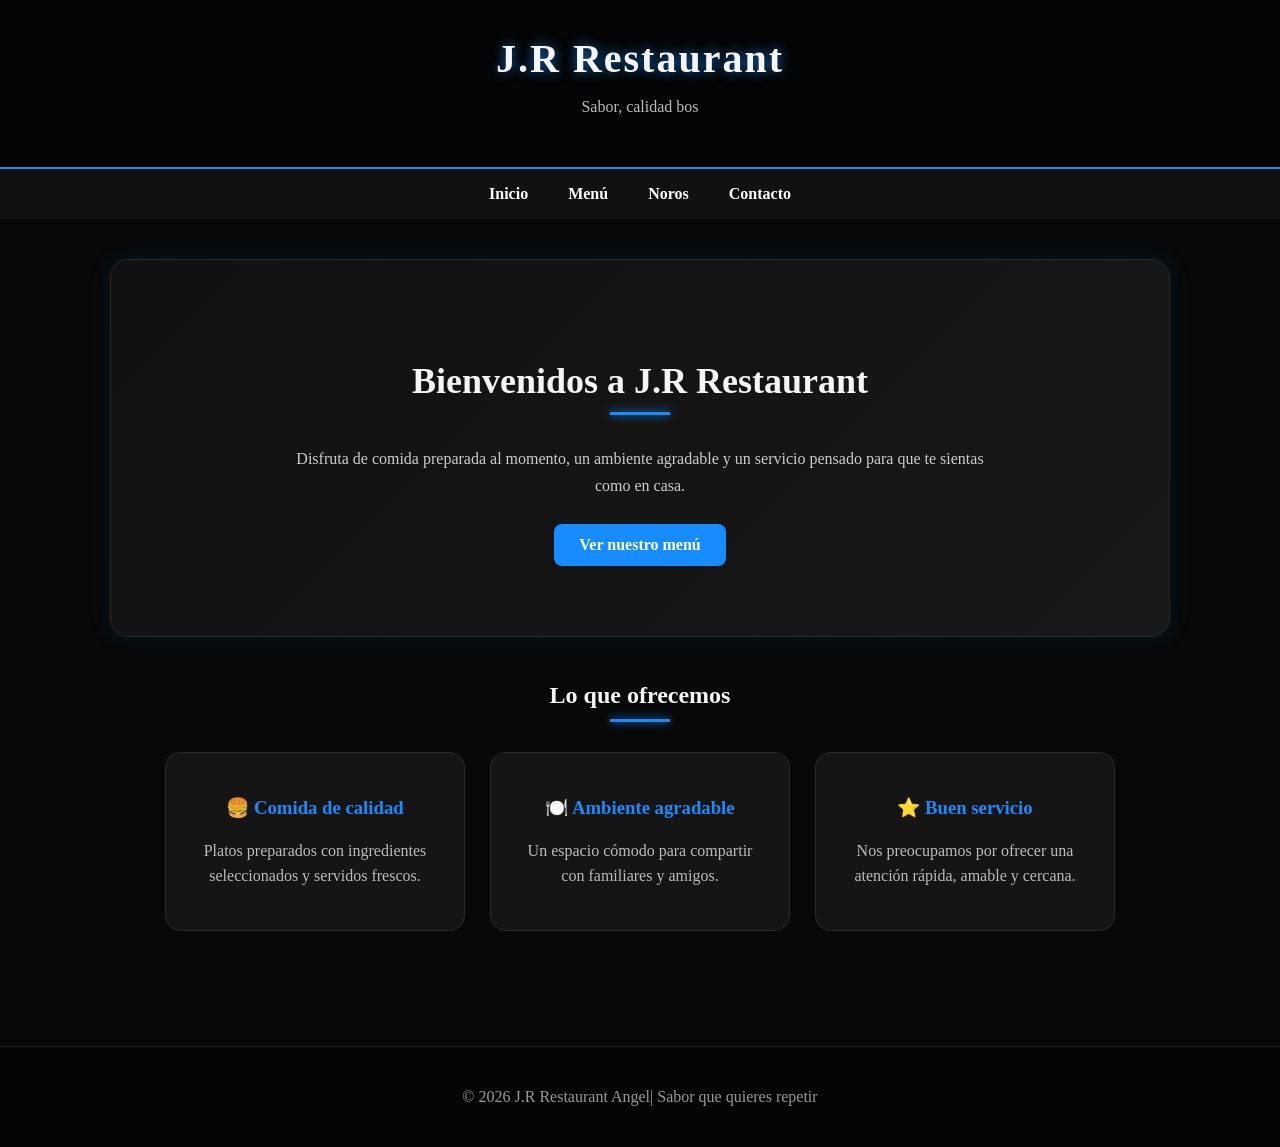
==== index.html @ 39778475 "Confirmacion" ====
<!DOCTYPE html>
<html lang="es">
<head>
    <meta charset="UTF-8">
    <meta name="viewport" content="width=device-width, initial-scale=1.0">
    <title>J.R Restaurante | Inicio</title>
    <link rel="stylesheet" href="css/style.css">
</head>

<body>

<header>
    <h1>J.R Restaurant</h1>
    <p>Sabor, calidad  bos</p>
</header>

<nav>
    <ul>
        <li><a href="index.html">Inicio</a></li>
        <li><a href="menu.html">Menú</a></li>
        <li><a href="nosotros.html">Noros</a></li>
        <li><a href="contacto.html">Contacto</a></li>
    </ul>
</nav>

<main>

    <section class="hero">
        <h2>Bienvenidos a J.R Restaurant</h2>
        <p>
            Disfruta de comida preparada al momento, un ambiente agradable
            y un servicio pensado para que te sientas como en casa.
        </p>

        <a class="boton" href="menu.html">Ver nuestro menú</a>
    </section>

    <section>
        <h2>Lo que ofrecemos</h2>

        <div class="tarjetas">

            <article>
                <h3>🍔 Comida de calidad</h3>
                <p>
                    Platos preparados con ingredientes seleccionados
                    y servidos frescos.
                </p>
            </article>

            <article>
                <h3>🍽️ Ambiente agradable</h3>
                <p>
                    Un espacio cómodo para compartir con familiares
                    y amigos.
                </p>
            </article>

            <article>
                <h3>⭐ Buen servicio</h3>
                <p>
                    Nos preocupamos por ofrecer una atención rápida,
                    amable y cercana.
                </p>
            </article>

        </div>
    </section>

</main>

<footer>
    <p>© 2026 J.R Restaurant Angel| Sabor que quieres repetir</p>
</footer>

</body>
</html>
---- css/style.css ----
* {
    box-sizing: border-box;
    scroll-behavior: smooth;
}

body {
    margin: 0;
    font-family: Georgia, serif;
    background: #080808;
    color: #f5f5f5;
}

/* ENCABEZADO */

header {
    background: #050505;
    text-align: center;
    padding: 35px 20px;
    border-bottom: 2px solid #168cff;
    box-shadow: 0 0 20px rgba(22, 140, 255, 0.25);
}

header h1 {
    margin: 0;
    font-size: 40px;
    letter-spacing: 2px;
    text-shadow: 0 0 12px rgba(22, 140, 255, 0.7);
}

header p {
    color: #bbbbbb;
}

/* NAVEGACIÓN */

nav {
    background: #111;
    padding: 16px;
    text-align: center;
}

nav ul {
    list-style: none;
    padding: 0;
    margin: 0;
}

nav li {
    display: inline-block;
    margin: 0 18px;
}

nav a {
    color: white;
    text-decoration: none;
    font-weight: bold;
    transition: 0.3s;
}

nav a:hover {
    color: #168cff;
    text-shadow: 0 0 8px #168cff;
}

/* CONTENIDO */

main {
    max-width: 1100px;
    margin: auto;
    padding: 40px 20px;
}

section {
    margin-bottom: 45px;
}

h2 {
    text-align: center;
    margin-bottom: 30px;
}

h2::after {
    content: "";
    display: block;
    width: 60px;
    height: 3px;
    background: #168cff;
    margin: 10px auto;
    box-shadow: 0 0 10px #168cff;
}

/* INICIO */

.hero {
    text-align: center;
    padding: 70px 25px;
    background: linear-gradient(135deg, #111, #181818);
    border-radius: 18px;
    border: 1px solid #292929;
    box-shadow: 0 0 25px rgba(22, 140, 255, 0.12);
}

.hero h2 {
    font-size: 36px;
}

.hero p {
    max-width: 700px;
    margin: auto auto 25px;
    color: #cccccc;
    line-height: 1.7;
}

/* BOTONES */

.boton {
    display: inline-block;
    background: #168cff;
    color: white;
    text-decoration: none;
    padding: 12px 25px;
    border-radius: 8px;
    font-weight: bold;
    transition: 0.3s;
}

.boton:hover {
    background: #0b75d1;
    box-shadow: 0 0 15px rgba(22, 140, 255, 0.6);
}

/* TARJETAS */

.tarjetas {
    display: flex;
    flex-wrap: wrap;
    justify-content: center;
    gap: 25px;
}

.tarjetas article {
    background: #151515;
    width: 300px;
    padding: 25px;
    border-radius: 15px;
    border: 1px solid #292929;
    text-align: center;
    transition: 0.3s;
}

.tarjetas article:hover {
    transform: translateY(-7px);
    border-color: #168cff;
    box-shadow: 0 0 20px rgba(22, 140, 255, 0.25);
}

.tarjetas h3 {
    color: #168cff;
}

.tarjetas p {
    color: #bbbbbb;
    line-height: 1.6;
}

/* PLATOS */

.platos {
    display: flex;
    flex-wrap: wrap;
    justify-content: center;
    gap: 25px;
}

.plato {
    background: #151515;
    width: 300px;
    padding: 15px;
    border-radius: 15px;
    border: 1px solid #292929;
    text-align: center;
    transition: 0.3s;
}

.plato:hover {
    transform: translateY(-8px);
    border-color: #168cff;
    box-shadow: 0 0 20px rgba(22, 140, 255, 0.35);
}

.plato img {
    width: 100%;
    height: 190px;
    object-fit: cover;
    border-radius: 10px;
}

.plato p {
    color: #bbbbbb;
    line-height: 1.5;
}

.plato strong {
    color: #168cff;
    font-size: 21px;
}

/* INFORMACIÓN Y CONTACTO */

.informacion,
.contacto,
.especial {
    background: #151515;
    padding: 30px;
    border-radius: 15px;
    border-left: 4px solid #168cff;
    line-height: 1.7;
    box-shadow: 0 5px 20px rgba(0, 0, 0, 0.4);
}

.informacion p,
.contacto p,
.especial p {
    color: #cccccc;
}

/* PIE DE PÁGINA */

footer {
    background: #050505;
    color: #999;
    text-align: center;
    padding: 25px;
    border-top: 1px solid #222;
    margin-top: 30px;
}

/* CELULARES */

@media (max-width: 600px) {

    header h1 {
        font-size: 30px;
    }

    nav li {
        display: block;
        margin: 12px 0;
    }

    .hero h2 {
        font-size: 28px;
    }

    .plato,
    .tarjetas article {
        width: 100%;
    }
}
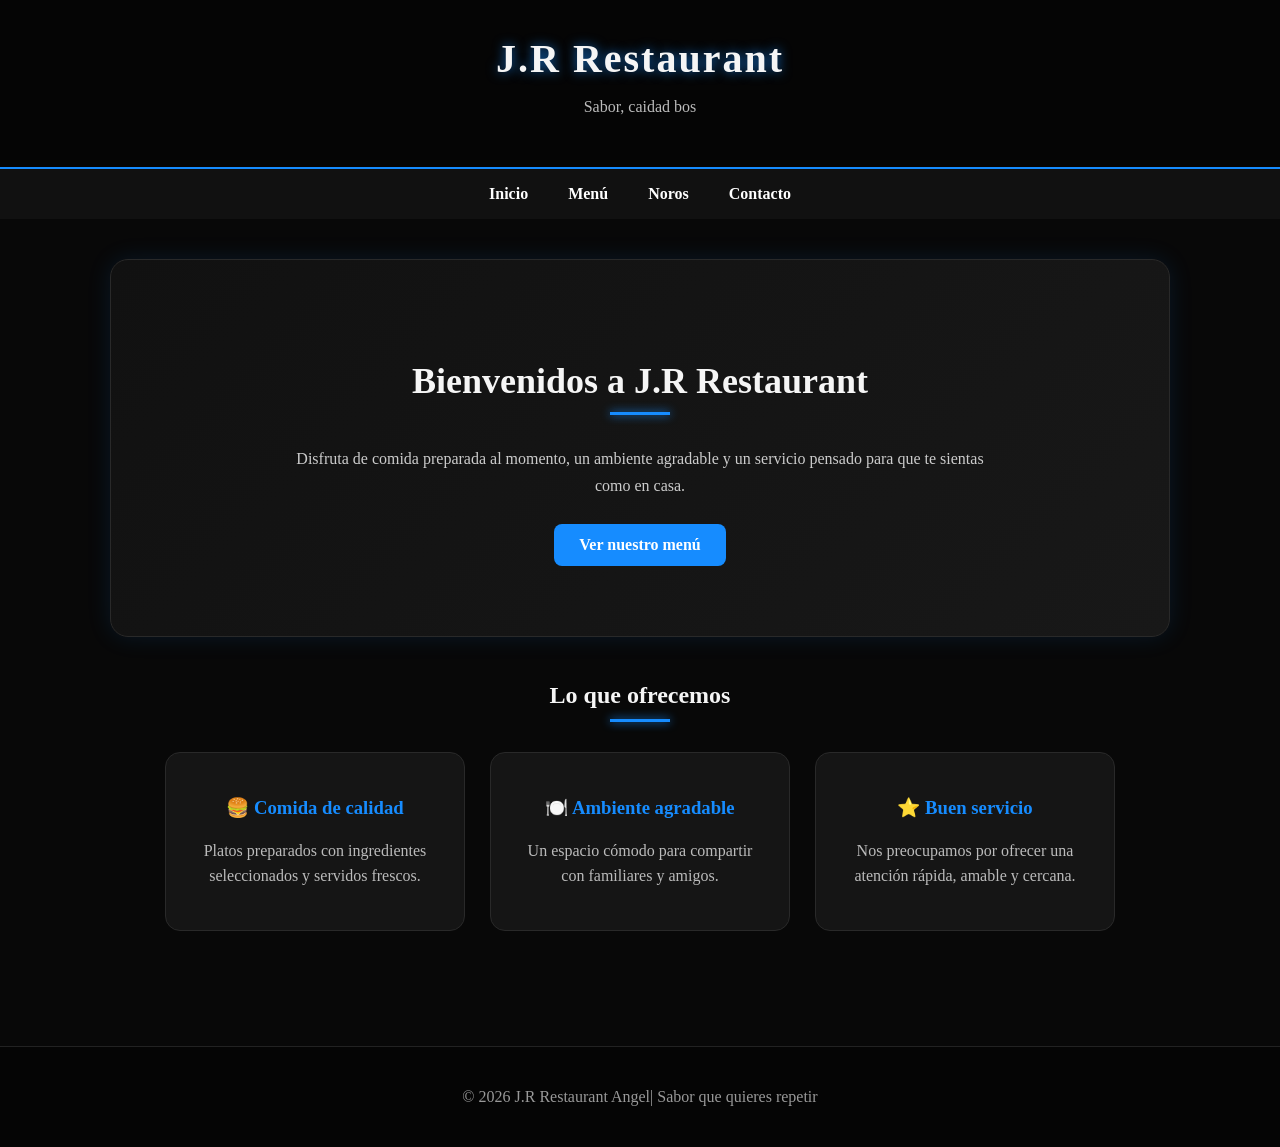
==== commit 8dce5f9c: "Confirmación" ====
--- a/index.html
+++ b/index.html
@@ -11,7 +11,7 @@
 
 <header>
     <h1>J.R Restaurant</h1>
-    <p>Sabor, calidad  bos</p>
+    <p>Sabor, caidad  bos</p>
 </header>
 
 <nav>
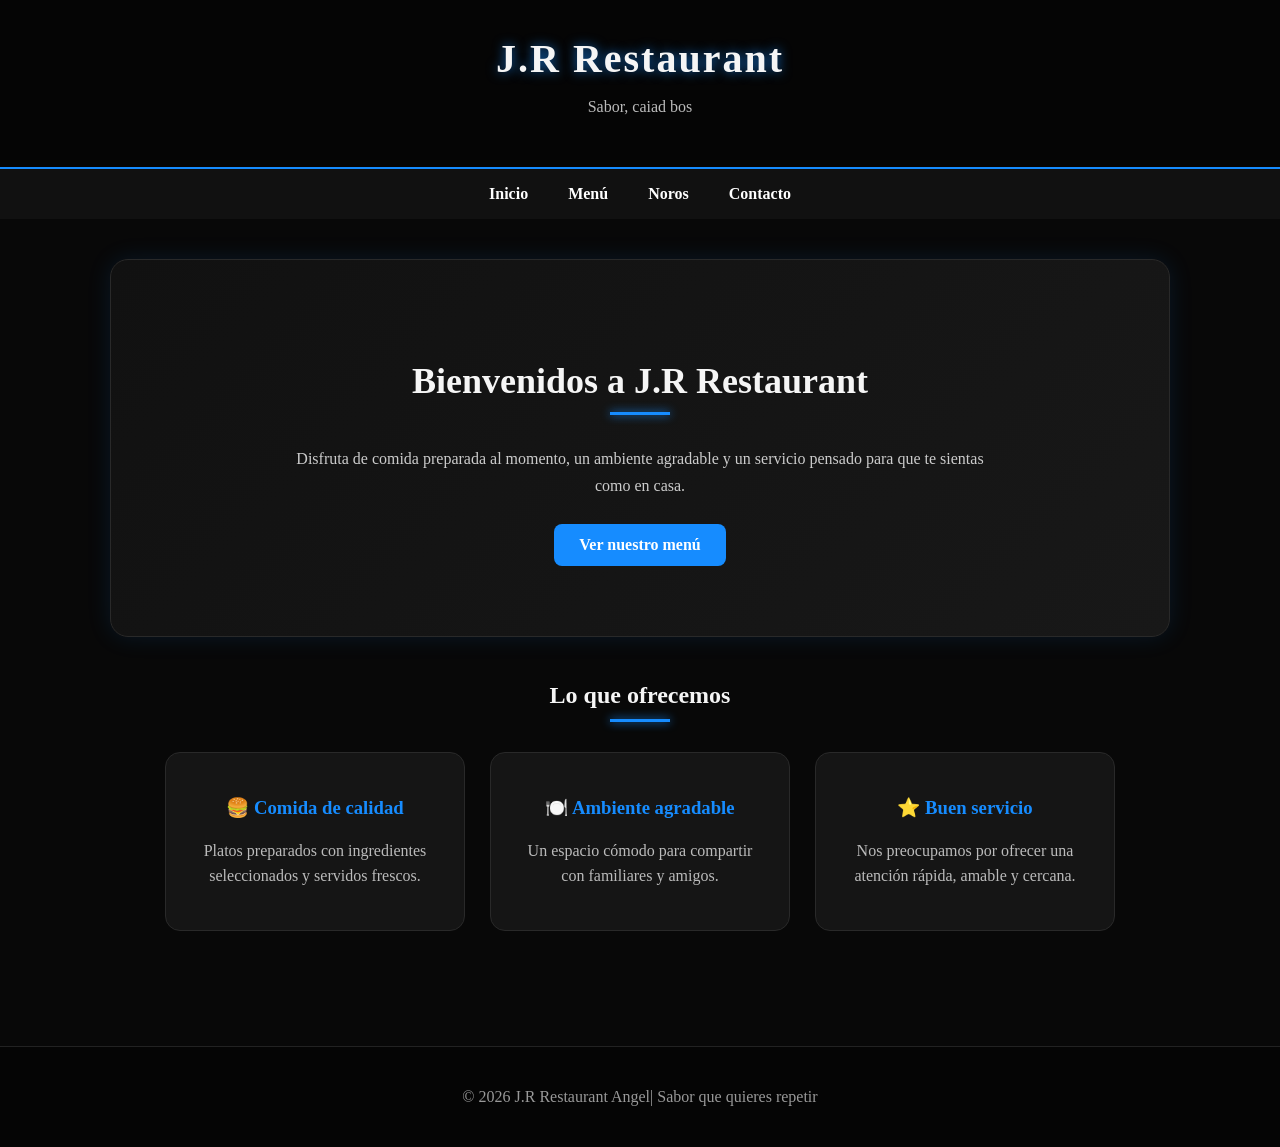
==== commit 6d008b5a: "Commit" ====
--- a/index.html
+++ b/index.html
@@ -11,7 +11,7 @@
 
 <header>
     <h1>J.R Restaurant</h1>
-    <p>Sabor, caidad  bos</p>
+    <p>Sabor, caiad  bos</p>
 </header>
 
 <nav>
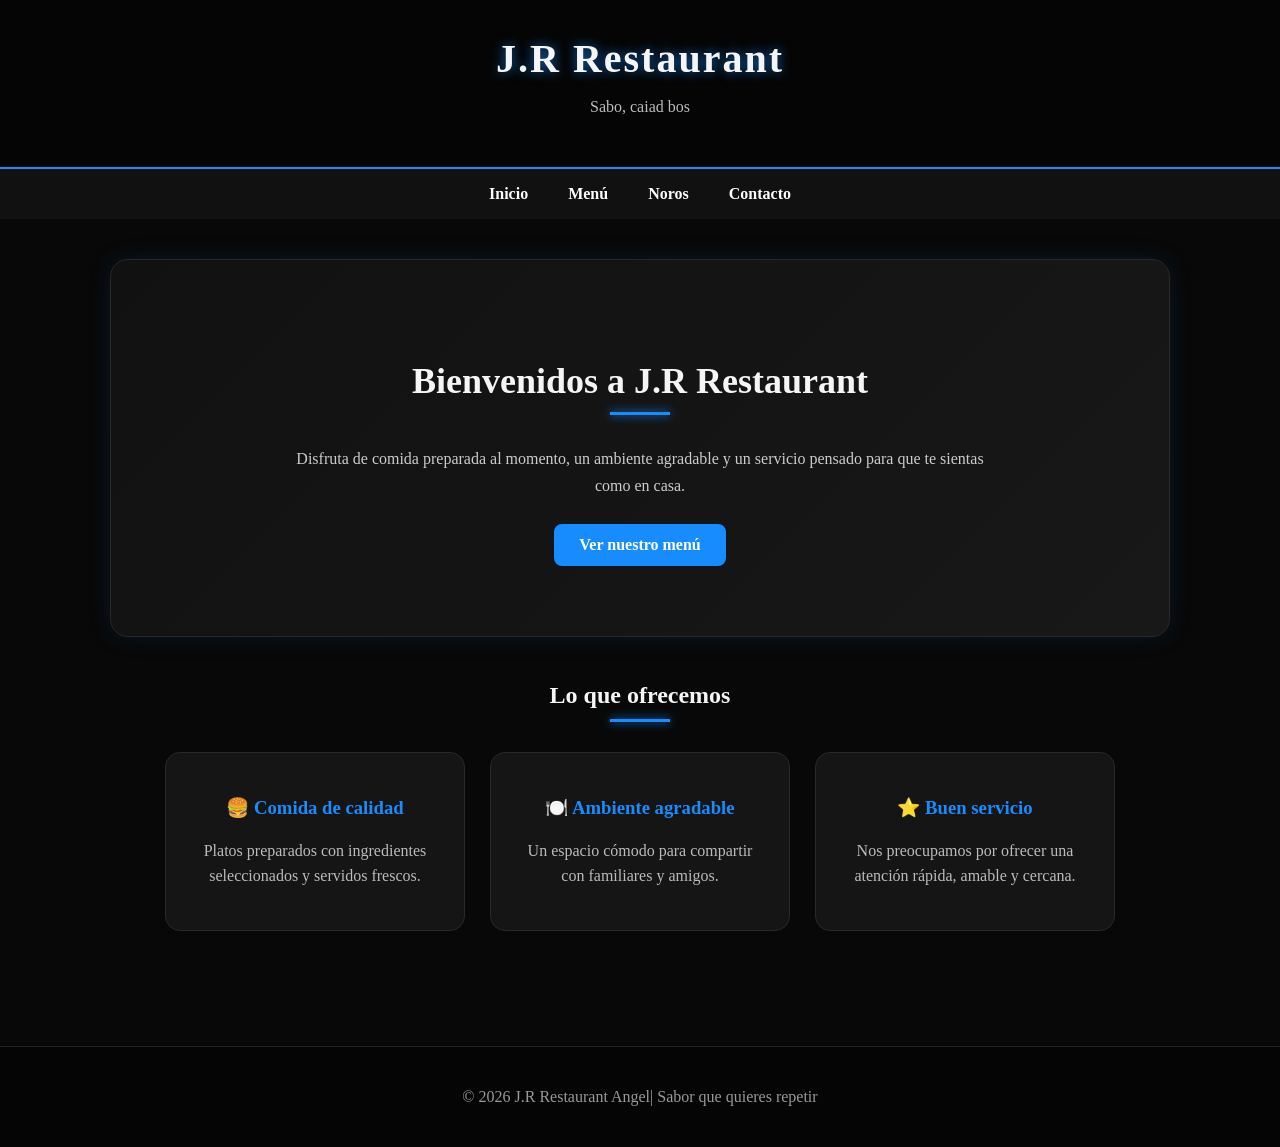
==== commit 32bc8ea5: "Actualizacion de la pagina" ====
--- a/index.html
+++ b/index.html
@@ -11,7 +11,7 @@
 
 <header>
     <h1>J.R Restaurant</h1>
-    <p>Sabor, caiad  bos</p>
+    <p>Sabo, caiad  bos</p>
 </header>
 
 <nav>
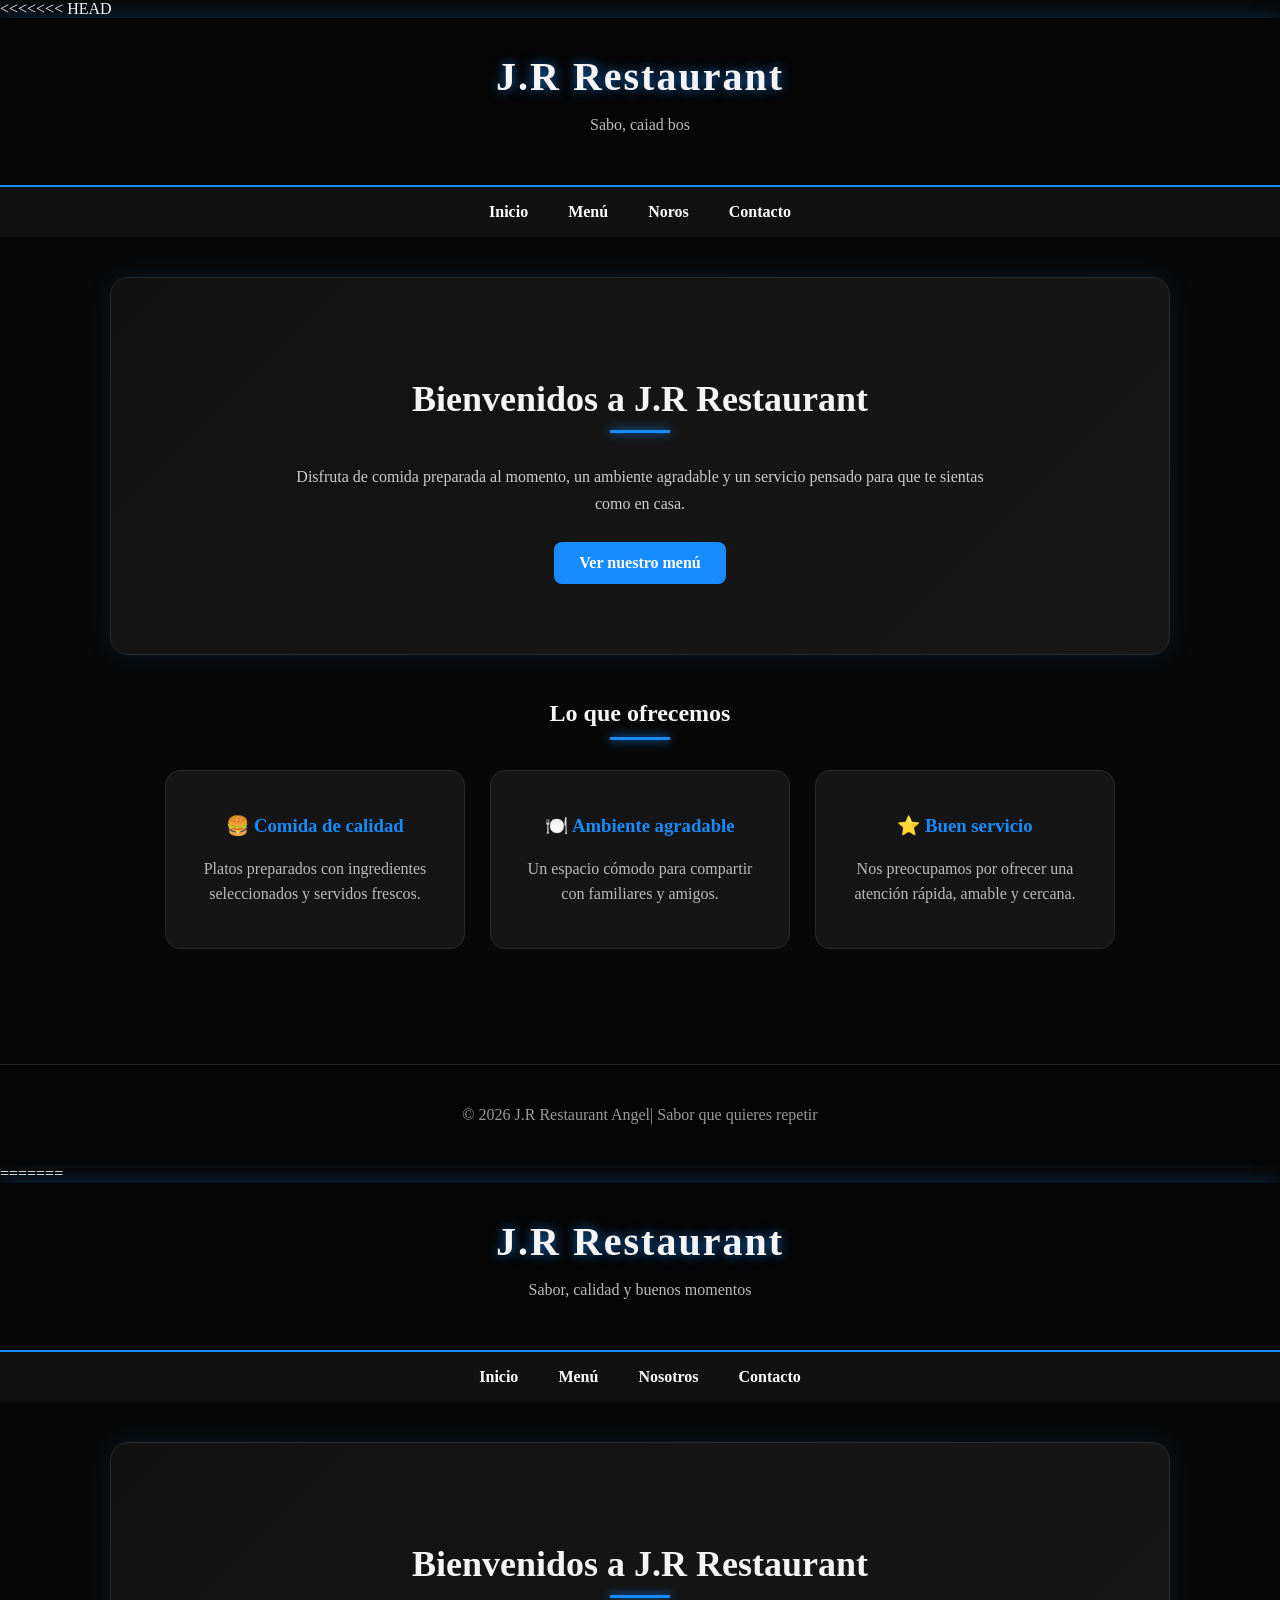
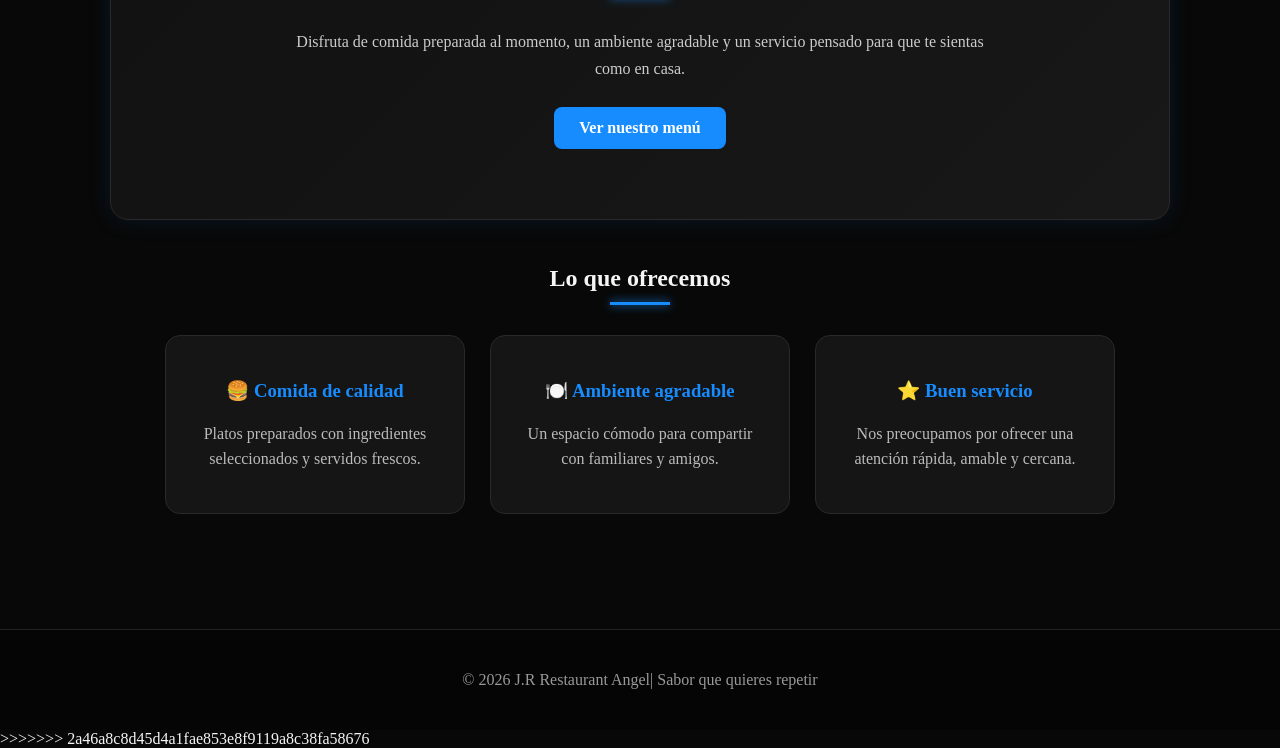
==== commit 539d586e: "Actualizacion de la pagina" ====
--- a/index.html
+++ b/index.html
@@ -1,3 +1,4 @@
+<<<<<<< HEAD
 <!DOCTYPE html>
 <html lang="es">
 <head>
@@ -74,4 +75,82 @@
 </footer>
 
 </body>
+=======
+<!DOCTYPE html>
+<html lang="es">
+<head>
+    <meta charset="UTF-8">
+    <meta name="viewport" content="width=device-width, initial-scale=1.0">
+    <title>J.R Restaurante | Inicio</title>
+    <link rel="stylesheet" href="css/style.css">
+</head>
+
+<body>
+
+<header>
+    <h1>J.R Restaurant</h1>
+    <p>Sabor, calidad y buenos momentos</p>
+</header>
+
+<nav>
+    <ul>
+        <li><a href="index.html">Inicio</a></li>
+        <li><a href="menu.html">Menú</a></li>
+        <li><a href="nosotros.html">Nosotros</a></li>
+        <li><a href="contacto.html">Contacto</a></li>
+    </ul>
+</nav>
+
+<main>
+
+    <section class="hero">
+        <h2>Bienvenidos a J.R Restaurant</h2>
+        <p>
+            Disfruta de comida preparada al momento, un ambiente agradable
+            y un servicio pensado para que te sientas como en casa.
+        </p>
+
+        <a class="boton" href="menu.html">Ver nuestro menú</a>
+    </section>
+
+    <section>
+        <h2>Lo que ofrecemos</h2>
+
+        <div class="tarjetas">
+
+            <article>
+                <h3>🍔 Comida de calidad</h3>
+                <p>
+                    Platos preparados con ingredientes seleccionados
+                    y servidos frescos.
+                </p>
+            </article>
+
+            <article>
+                <h3>🍽️ Ambiente agradable</h3>
+                <p>
+                    Un espacio cómodo para compartir con familiares
+                    y amigos.
+                </p>
+            </article>
+
+            <article>
+                <h3>⭐ Buen servicio</h3>
+                <p>
+                    Nos preocupamos por ofrecer una atención rápida,
+                    amable y cercana.
+                </p>
+            </article>
+
+        </div>
+    </section>
+
+</main>
+
+<footer>
+    <p>© 2026 J.R Restaurant Angel| Sabor que quieres repetir</p>
+</footer>
+
+</body>
+>>>>>>> 2a46a8c8d45d4a1fae853e8f9119a8c38fa58676
 </html>
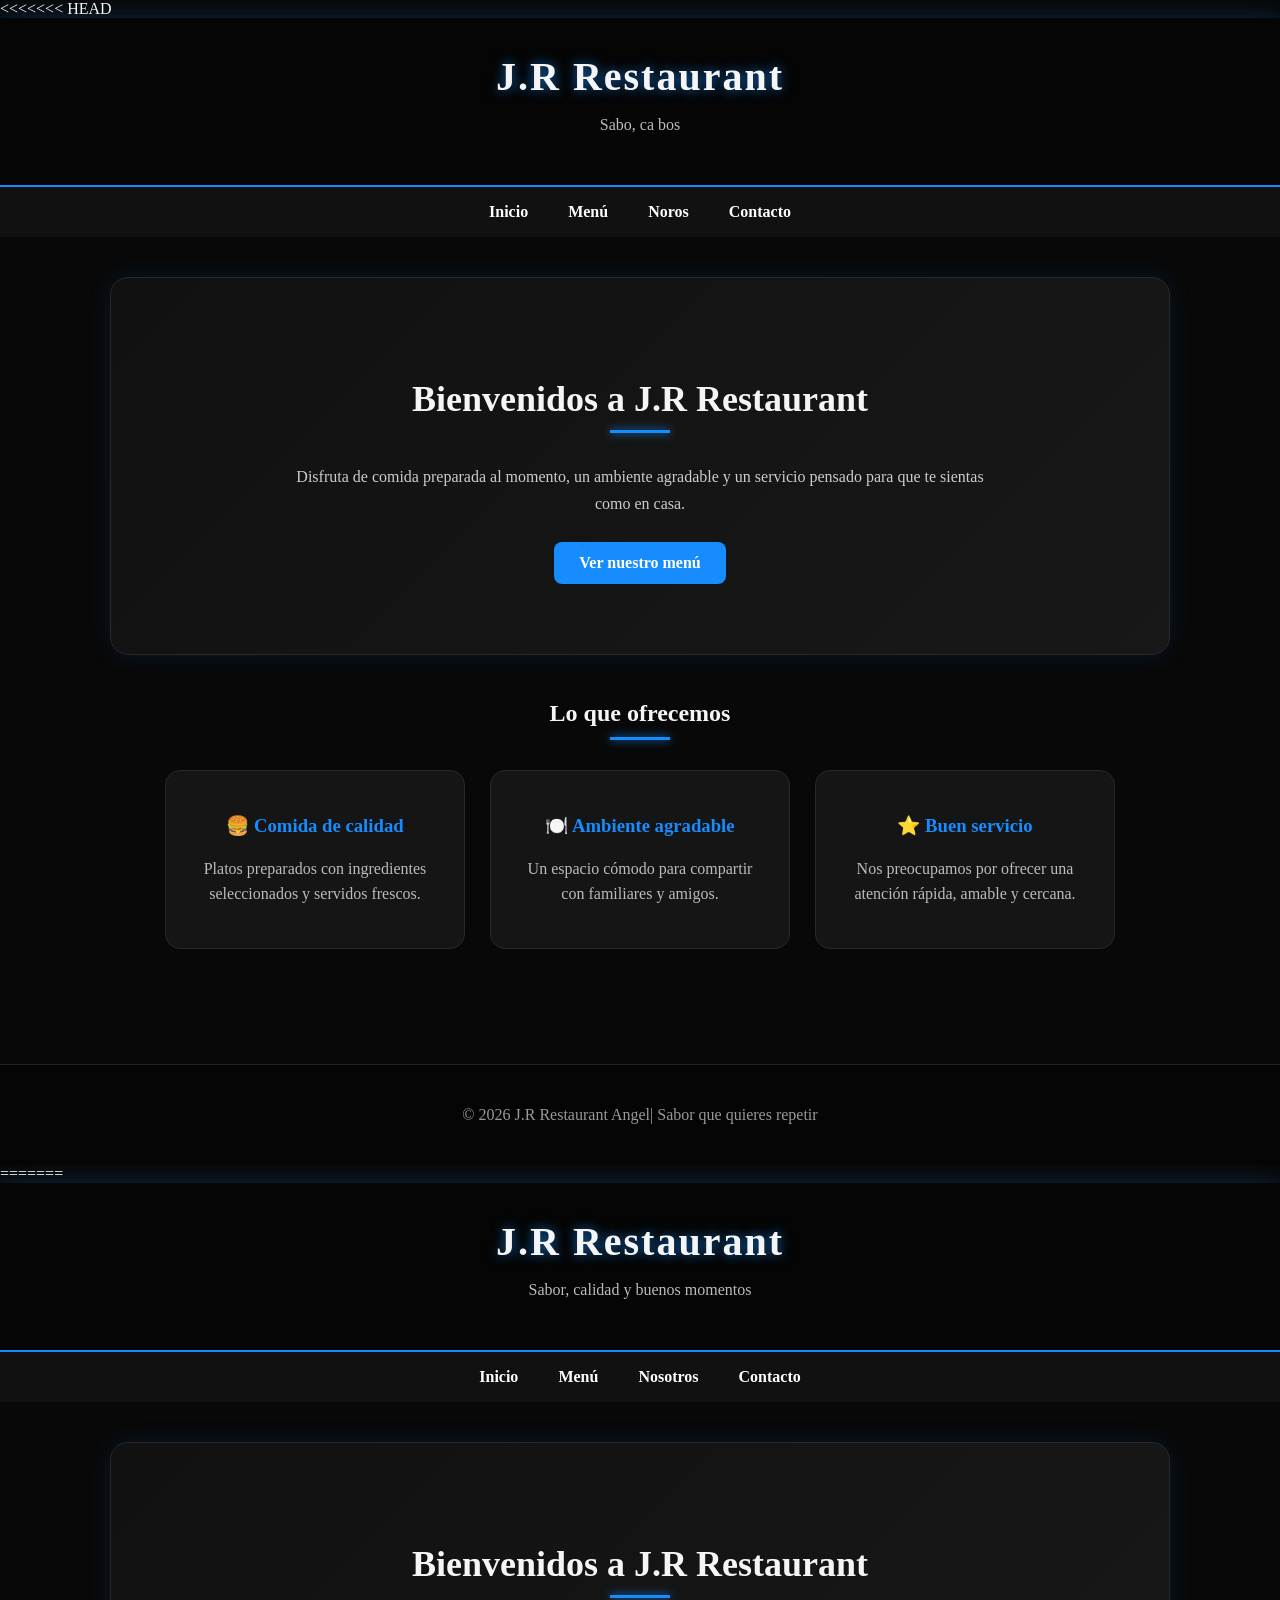
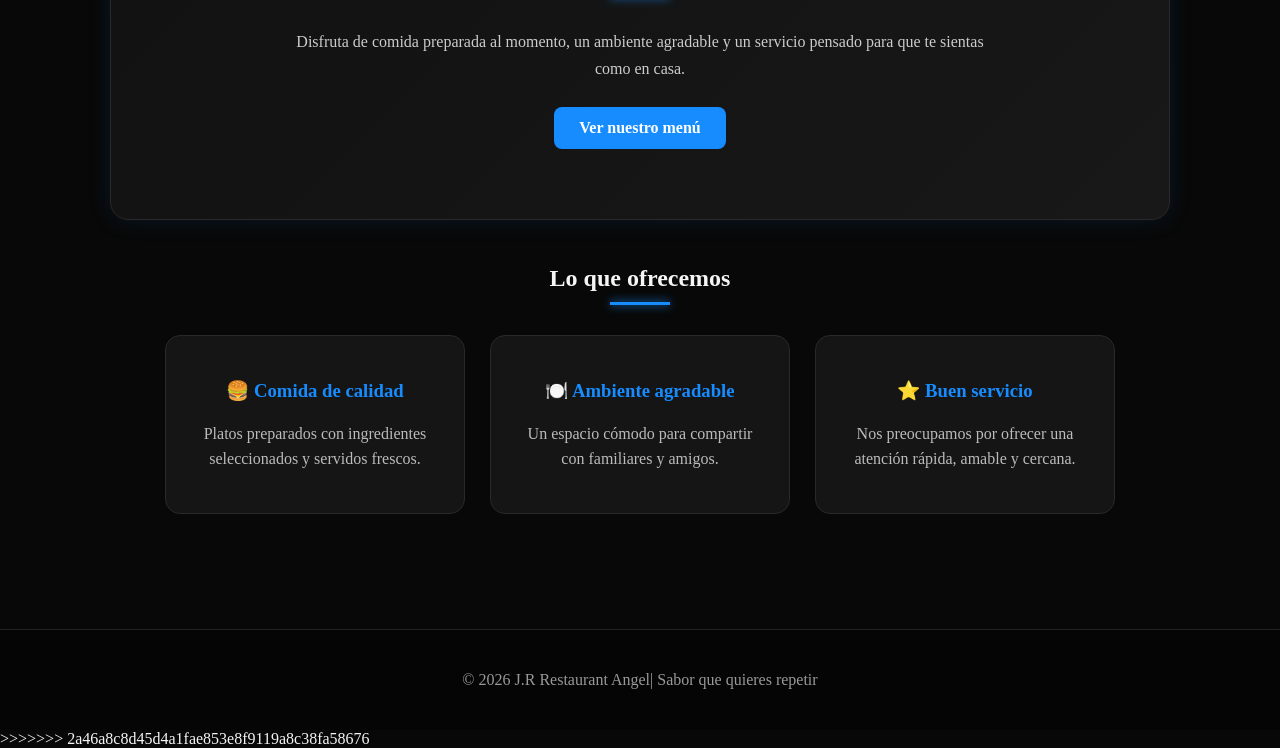
==== commit 17439235: "Actualizacion de la pagina" ====
--- a/index.html
+++ b/index.html
@@ -12,7 +12,7 @@
 
 <header>
     <h1>J.R Restaurant</h1>
-    <p>Sabo, caiad  bos</p>
+    <p>Sabo, ca bos</p>
 </header>
 
 <nav>
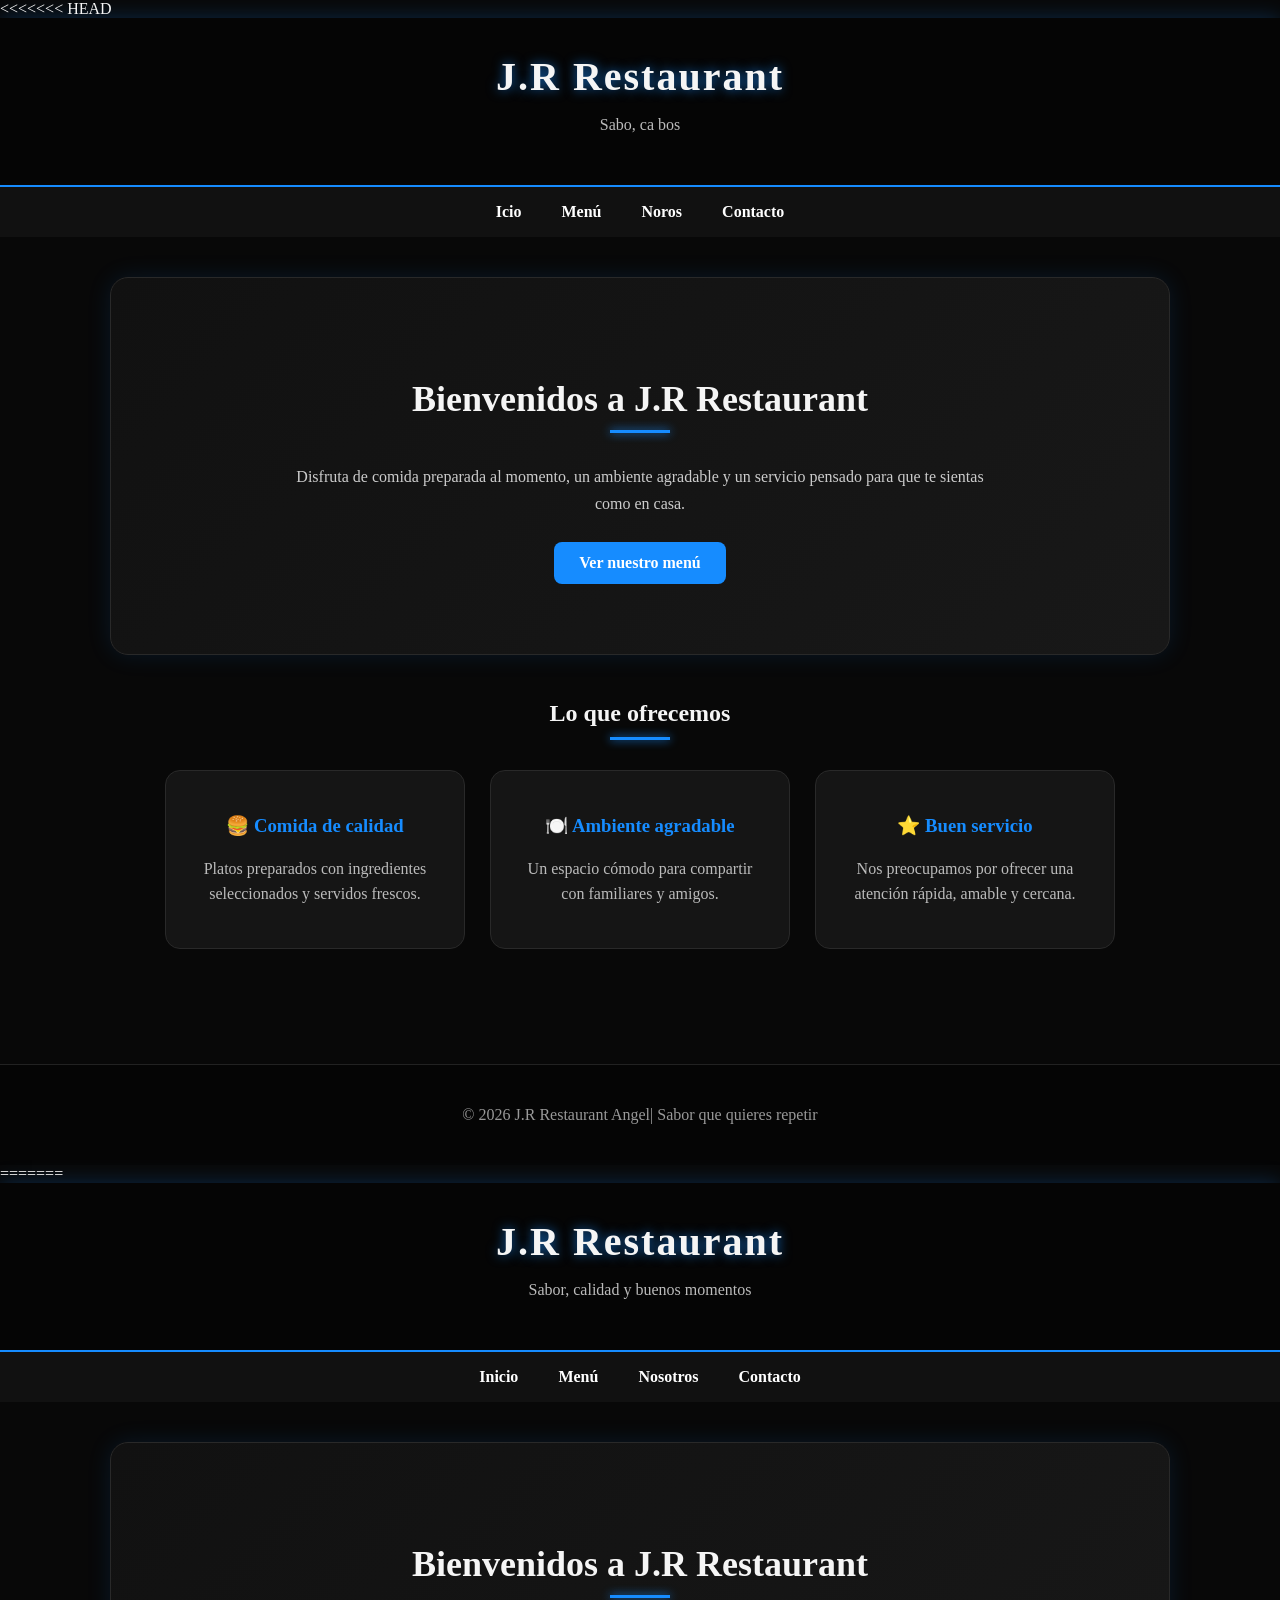
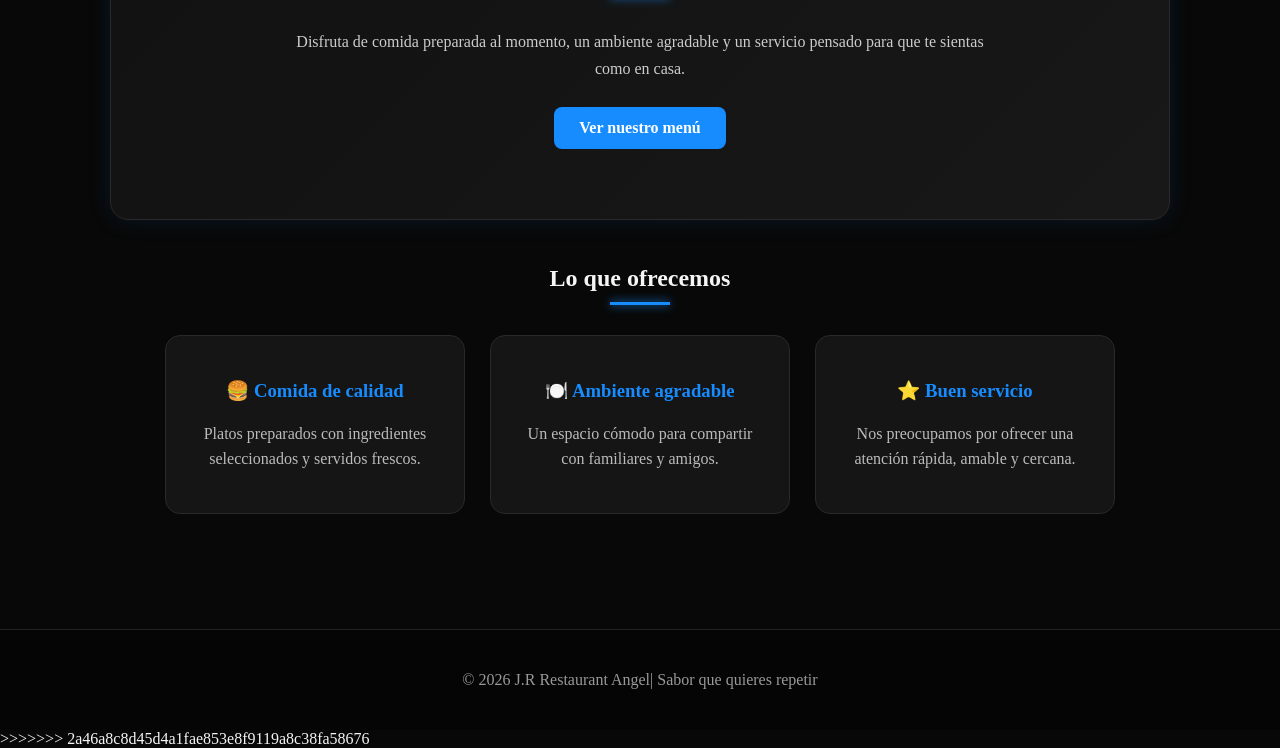
==== commit ce0defab: "Commit" ====
--- a/index.html
+++ b/index.html
@@ -17,7 +17,7 @@
 
 <nav>
     <ul>
-        <li><a href="index.html">Inicio</a></li>
+        <li><a href="index.html">Icio</a></li>
         <li><a href="menu.html">Menú</a></li>
         <li><a href="nosotros.html">Noros</a></li>
         <li><a href="contacto.html">Contacto</a></li>
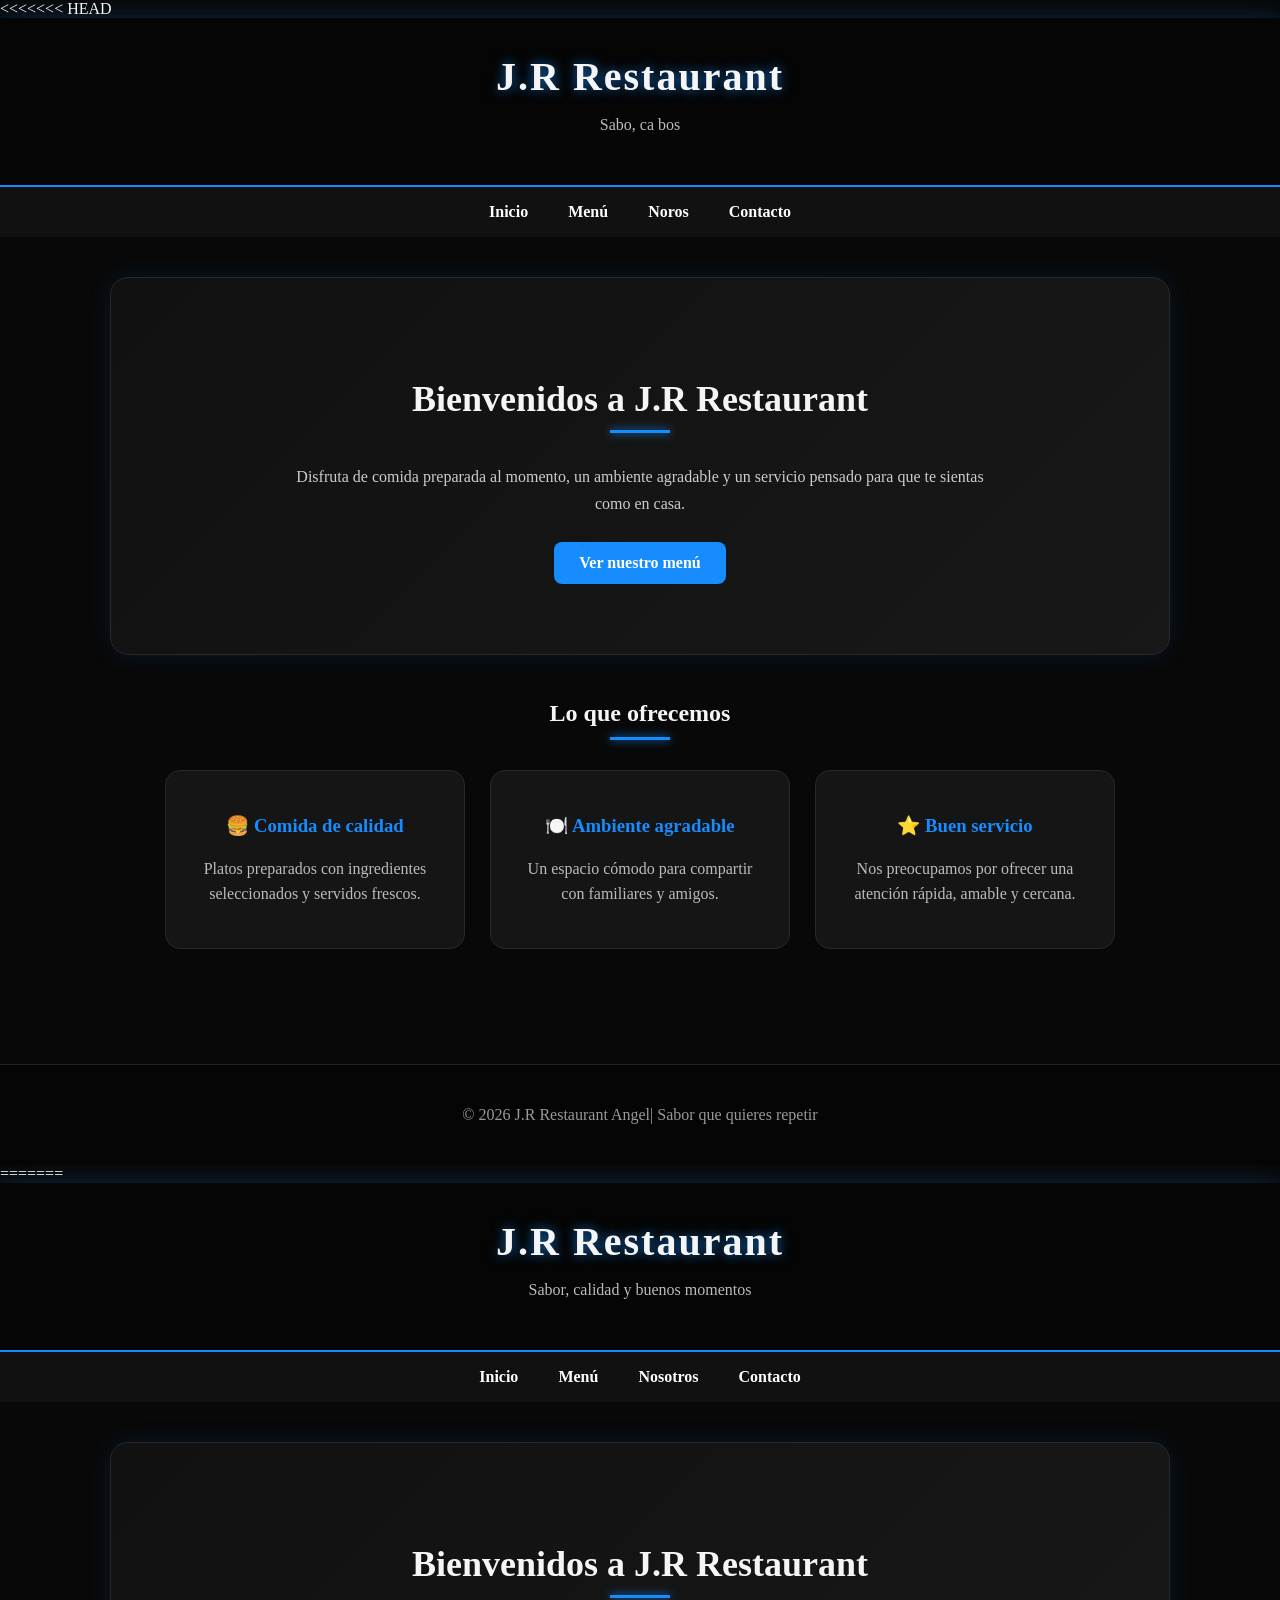
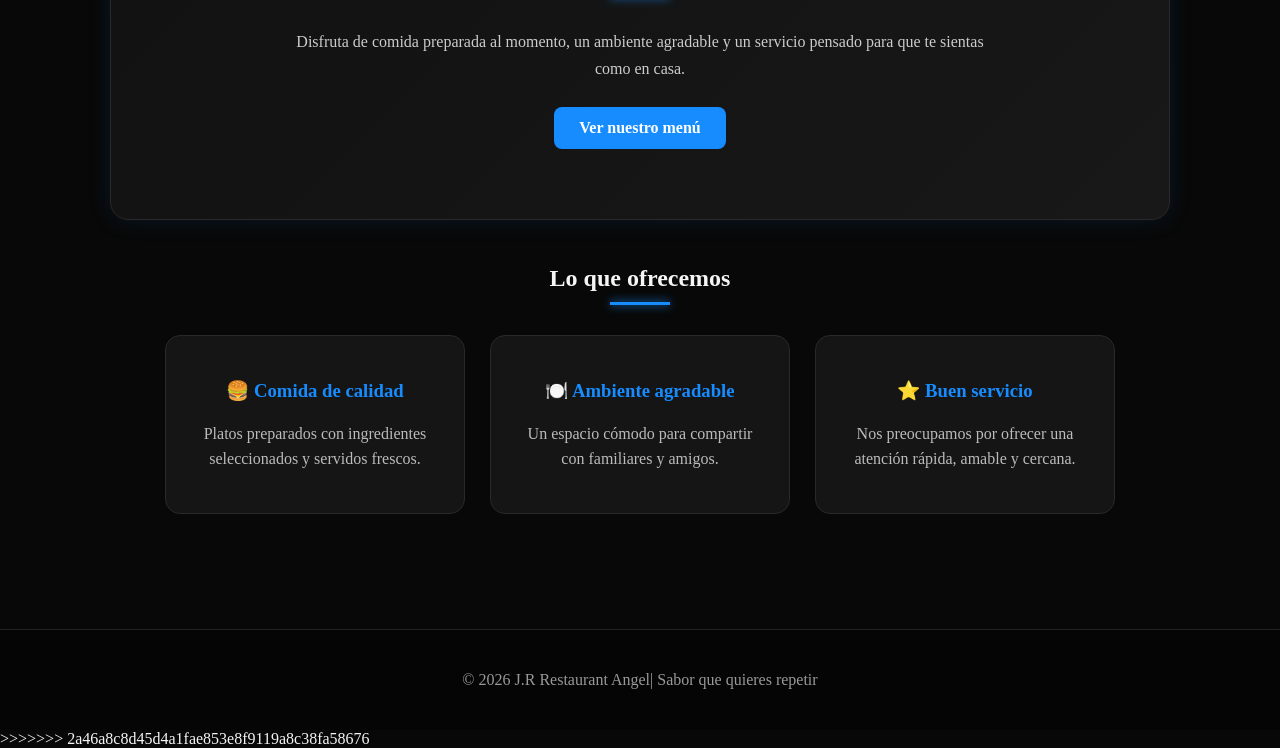
==== commit 0fa8045d: "commit" ====
--- a/index.html
+++ b/index.html
@@ -17,7 +17,7 @@
 
 <nav>
     <ul>
-        <li><a href="index.html">Icio</a></li>
+        <li><a href="index.html">Inicio</a></li>
         <li><a href="menu.html">Menú</a></li>
         <li><a href="nosotros.html">Noros</a></li>
         <li><a href="contacto.html">Contacto</a></li>
